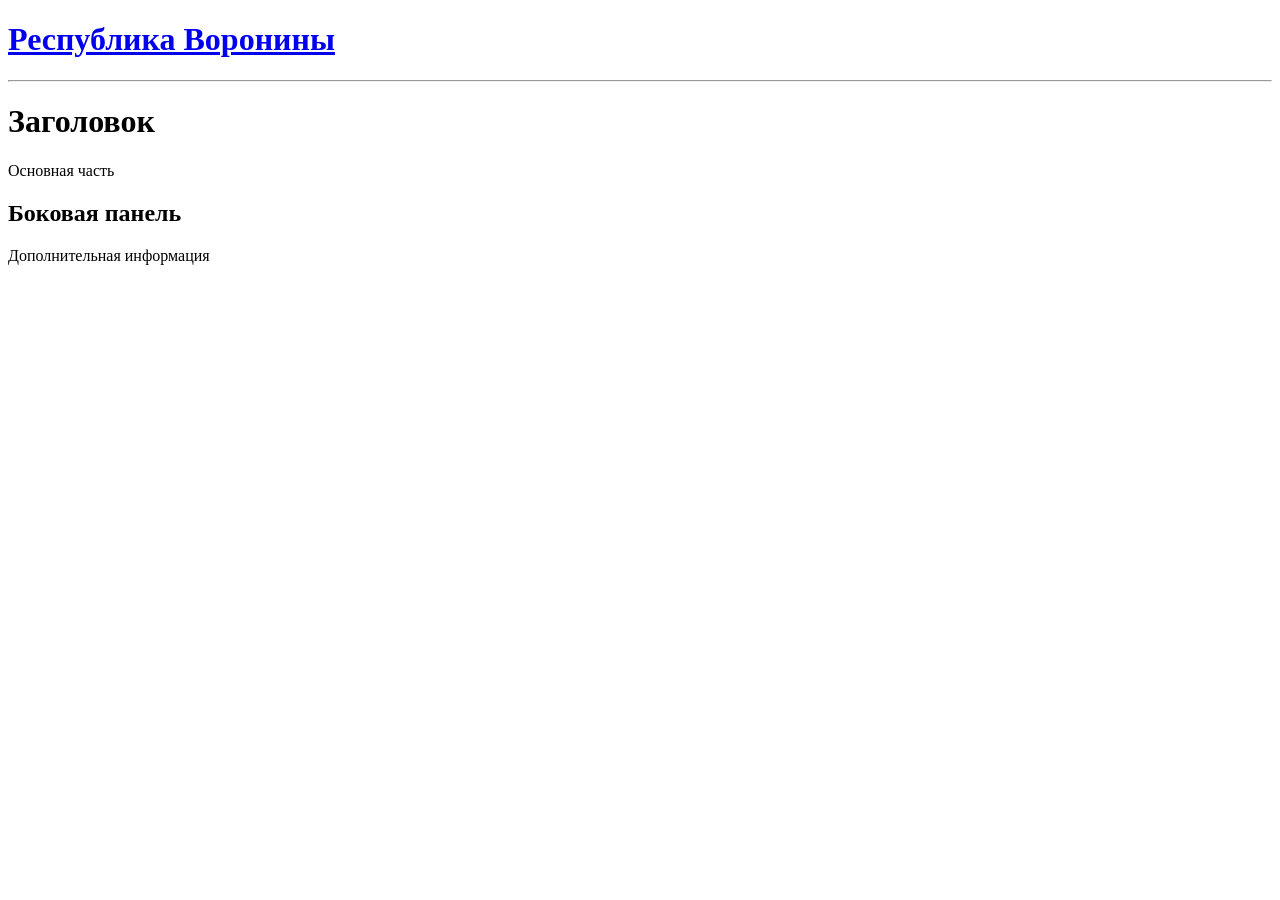
==== index.html @ d44da366 "Add files via upload" ====
<!doctype html>
<html lang="ru">
<head>
  <meta charset="utf-8" />
  <title>Главная страница</title>
  <link rel="stylesheet" href="css/main.css"/>
  <link rel="javascript" href="main.js"/>
</head>
<body>

<header>
  <h1 id = "TitleH"><a href="index.html">Республика Воронины</a></h1>
</header>
<hr>
<main>
  <h1 id="TitleM">Заголовок</h1>
  <p>Основная часть</p> 
</main>
<aside>
  <h2>Боковая панель</h2>
  <p>Дополнительная информация</p>
</aside>
</body>
</html>
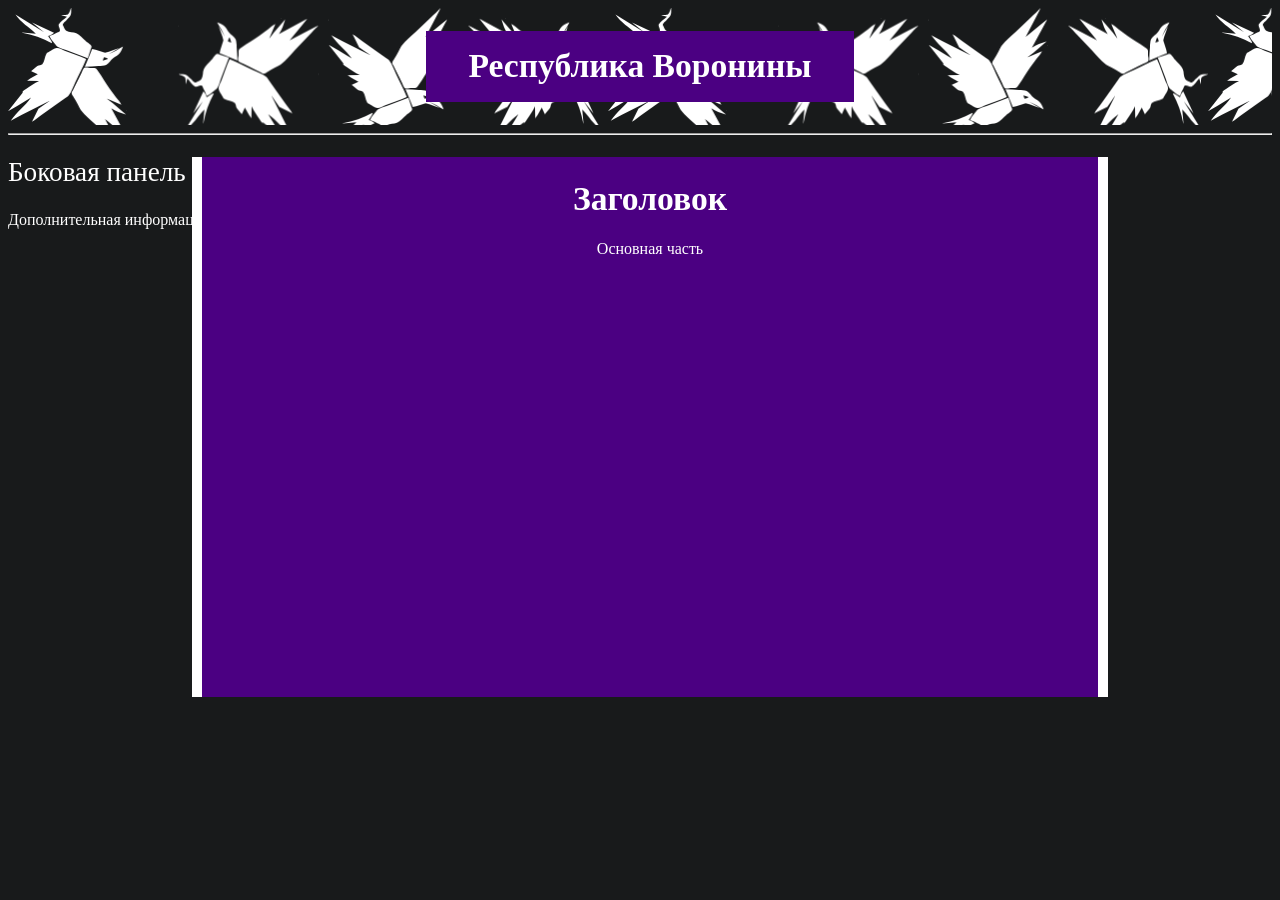
==== commit f3e278f8: "Update index.html" ====
--- a/index.html
+++ b/index.html
@@ -1,10 +1,12 @@
 <!doctype html>
 <html lang="ru">
 <head>
+  <meta name="robots" content="index">
+  <meta name="description" content="Централизованный портал цифровых активностей Республики Воронины">
+  <meta name="viewport" content="width=device-width, initial-scale=1.0">
   <meta charset="utf-8" />
   <title>Главная страница</title>
   <link rel="stylesheet" href="css/main.css"/>
-  <link rel="javascript" href="main.js"/>
 </head>
 <body>
 
@@ -12,13 +14,16 @@
   <h1 id = "TitleH"><a href="index.html">Республика Воронины</a></h1>
 </header>
 <hr>
-<main>
-  <h1 id="TitleM">Заголовок</h1>
-  <p>Основная часть</p> 
-</main>
-<aside>
-  <h2>Боковая панель</h2>
-  <p>Дополнительная информация</p>
-</aside>
+<div class="layout">
+  <main>
+    <h1 id="TitleM">Заголовок</h1>
+    <p>Основная часть</p> 
+  </main>
+  <aside>
+    <h2>Боковая панель</h2>
+    <nav>Дополнительная информация</nav>
+  </aside>
+    <script src="main.js"></script>
+</div>
 </body>
 </html>
--- a/css/main.css
+++ b/css/main.css
@@ -0,0 +1,54 @@
+/*-------classes------s*/
+@import url('https://fonts.googleapis.com/css2?family=Oswald:wght@200..700&family=Roboto:ital,wght@0,100..900;1,100..900&display=swap');
+a, a:visited {
+	  text-decoration: none;
+	  color: inherit;
+}
+header {
+  text-align: center;
+  font-family: 'Oswald', cursive;
+  width: 100%;
+  height: 20%;
+  background-image: url(Header.svg);
+}
+main {
+  text-align: center;
+  width: 70%;
+  height: 60%;
+  background-color: #4b0082;
+  border-left: solid 10px white;
+  border-right: solid 10px white;
+  position: absolute;
+  left: 15%;
+}
+#TitleH {
+  display: inline-block;
+  padding: 0.5em 1.25em;
+  background-color: #4b0082;
+  user-select: none;
+}
+#TitleH:hover {
+  cursor: pointer;
+  border-radius: 10px;
+  background-color: white;
+  color: black;
+}
+/*--------tags---------*/
+body {background-color: #181a1b; color: #fff; font-family: 'Roboto';}
+h1{
+	font-size: 210%;
+	font-weight: bold;
+}
+h2{font-weight: normal;
+	font-size: 170%;}
+h3{font-weight: bold;
+	font-size: 150%;}
+h4{font-weight: bold;
+	font-size: 140%;}
+h5 {font-weight: bold;
+	font-size: 120%;}
+h6 {font-weight: bold;
+	font-size: 110%;}
+img{border-width: 0px;}
+table {border: 1px solid grey;}
+
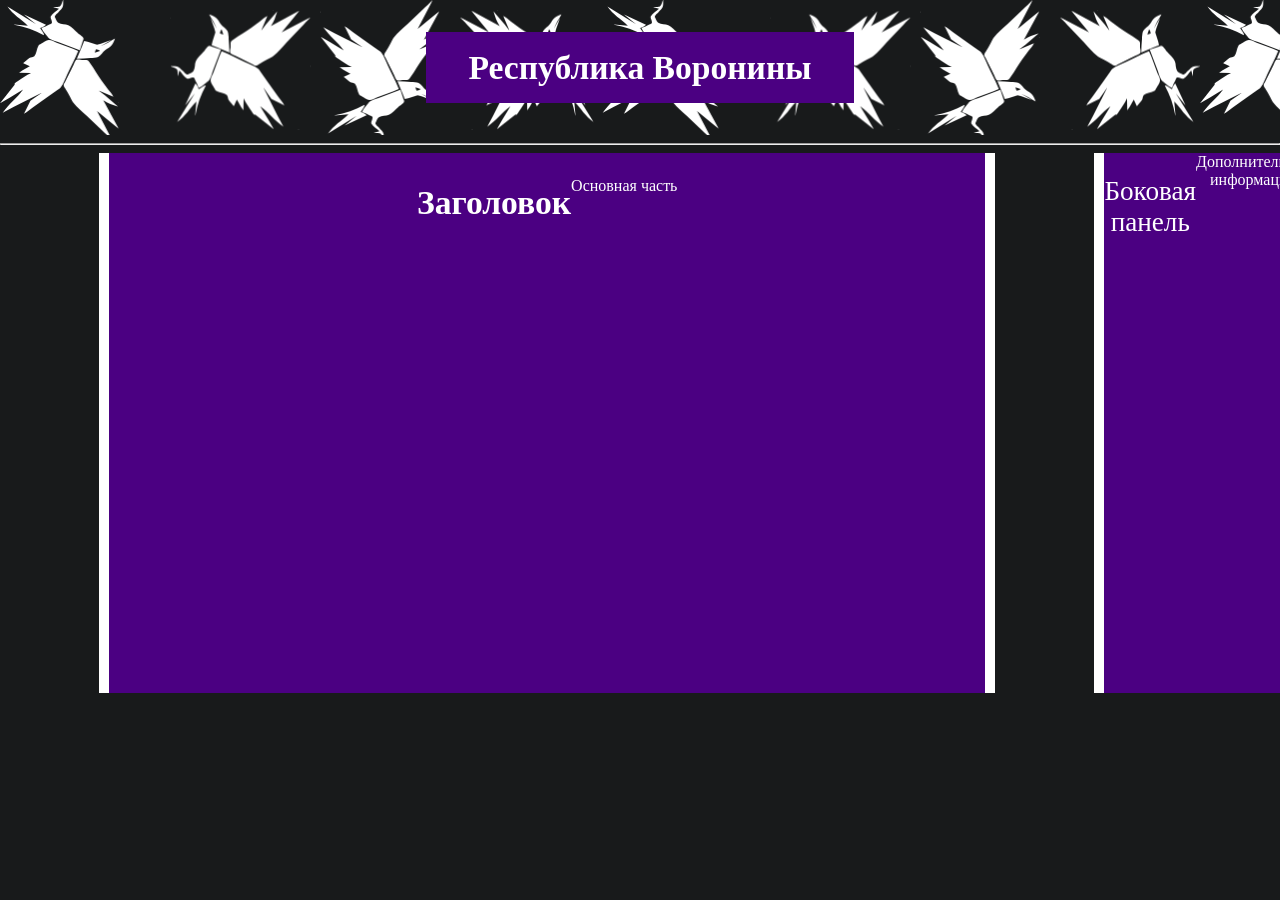
==== commit bd91b67a: "Update meta tags and title in index.html" ====
--- a/index.html
+++ b/index.html
@@ -1,11 +1,11 @@
 <!doctype html>
 <html lang="ru">
 <head>
-  <meta name="robots" content="index">
+  <meta name="robots" content="index, follow">
   <meta name="description" content="Централизованный портал цифровых активностей Республики Воронины">
   <meta name="viewport" content="width=device-width, initial-scale=1.0">
   <meta charset="utf-8" />
-  <title>Главная страница</title>
+  <title>Портал ЦАРВ</title>
   <link rel="stylesheet" href="css/main.css"/>
 </head>
 <body>
--- a/css/main.css
+++ b/css/main.css
@@ -1,28 +1,47 @@
+
+@import url('https://fonts.googleapis.com/css2?family=Oswald:wght@200..700&family=Roboto:ital,wght@0,100..900;1,100..900&display=swap');
+* {
+  box-sizing: border-box;
+}
 /*-------classes------s*/
-@import url('https://fonts.googleapis.com/css2?family=Oswald:wght@200..700&family=Roboto:ital,wght@0,100..900;1,100..900&display=swap');
-a, a:visited {
-	  text-decoration: none;
-	  color: inherit;
-}
 header {
+  display: flex;
+  align-items: center;
+  justify-content: center;
   text-align: center;
   font-family: 'Oswald', cursive;
   width: 100%;
-  height: 20%;
+  min-height: 15vh;
   background-image: url(Header.svg);
 }
 main {
+  display: inline-flex;
   text-align: center;
+  justify-content: center;
   width: 70%;
-  height: 60%;
+  min-height: 60vh;
   background-color: #4b0082;
   border-left: solid 10px white;
   border-right: solid 10px white;
-  position: absolute;
-  left: 15%;
+  margin: 0 auto;
+  padding: 0.5em 0;
+}
+aside {
+  display: inline-flex;
+  text-align: center;
+  justify-content: left;
+  width: 14.5%;
+  min-height: 60vh;
+  background-color: #4b0082;
+  border-left: solid 10px white;
+}
+.layout {
+  display: flex;
+  flex-direction: row;
+  justify-content: space-between;
 }
 #TitleH {
-  display: inline-block;
+  display: inline-flex;
   padding: 0.5em 1.25em;
   background-color: #4b0082;
   user-select: none;
@@ -34,7 +53,10 @@
   color: black;
 }
 /*--------tags---------*/
-body {background-color: #181a1b; color: #fff; font-family: 'Roboto';}
+body {
+  margin: 0px; padding: 0px;
+  background-color: #181a1b; color: #fff; font-family: 'Roboto';
+}
 h1{
 	font-size: 210%;
 	font-weight: bold;
@@ -51,4 +73,16 @@
 	font-size: 110%;}
 img{border-width: 0px;}
 table {border: 1px solid grey;}
+a, a:visited {
+	text-decoration: none;
+  color: inherit;
+}
 
+@media (max-width: 768px) {
+  aside, main {
+    float: none;
+    width: 100%;
+    min-height: auto;
+    margin-bottom: 10px;
+  }
+}
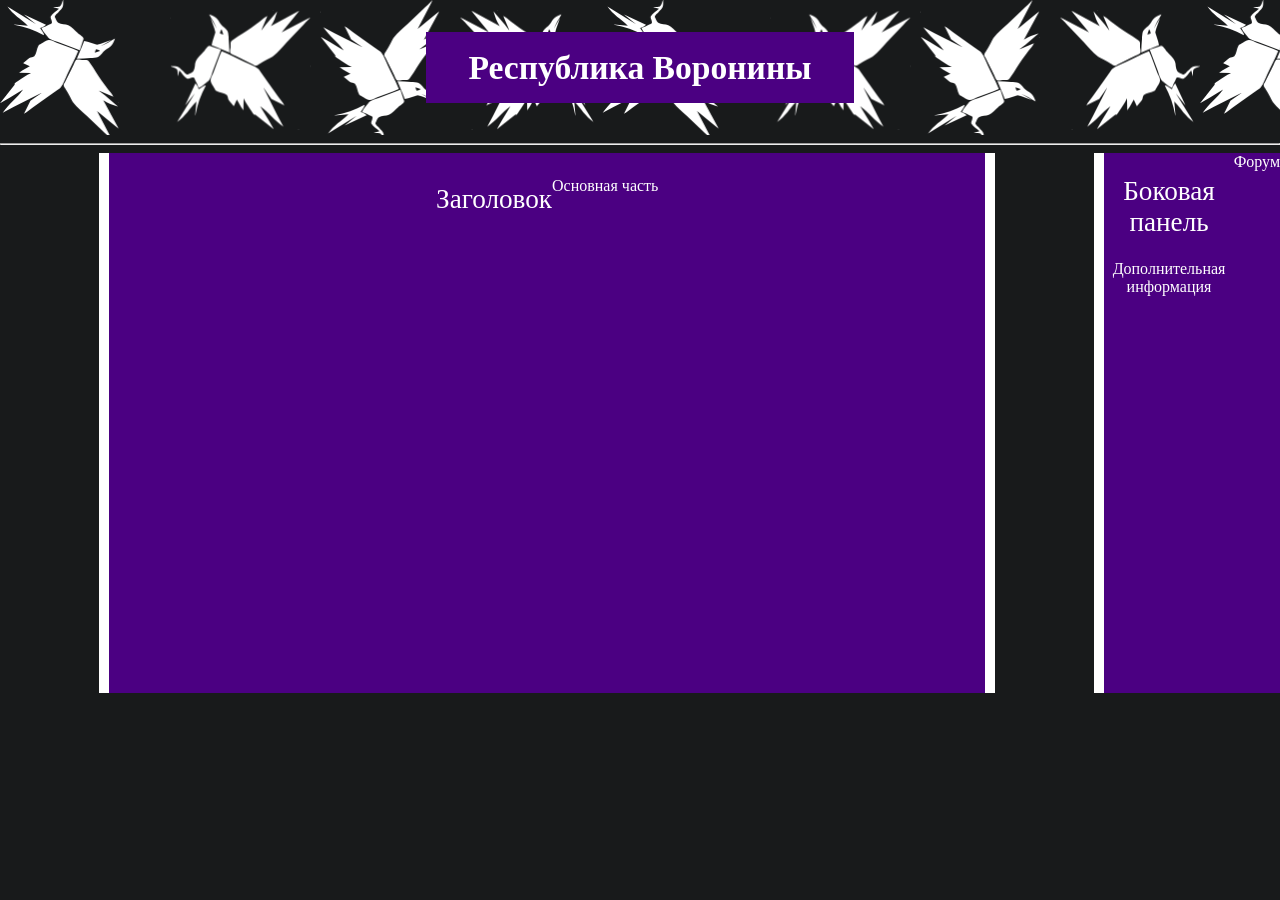
==== commit 64c1ee78: "Update index.html" ====
--- a/index.html
+++ b/index.html
@@ -5,24 +5,32 @@
   <meta name="description" content="Централизованный портал цифровых активностей Республики Воронины">
   <meta name="viewport" content="width=device-width, initial-scale=1.0">
   <meta charset="utf-8" />
-  <title>Портал ЦАРВ</title>
+  <title>Главная страница</title>
   <link rel="stylesheet" href="css/main.css"/>
 </head>
 <body>
 
 <header>
-  <h1 id = "TitleH"><a href="index.html">Республика Воронины</a></h1>
+  <div>
+    <h1 id = "TitleH"><a href="index.html">Республика Воронины</a></h1>
+  </div>
 </header>
 <hr>
 <div class="layout">
+  
   <main>
-    <h1 id="TitleM">Заголовок</h1>
+    <h2 id="TitleM">Заголовок</h2>
     <p>Основная часть</p> 
   </main>
   <aside>
-    <h2>Боковая панель</h2>
-    <nav>Дополнительная информация</nav>
-  </aside>
+      <div class="sidebar">
+        <h2>Боковая панель</h2>
+        <nav class="button">Дополнительная информация</nav>
+      </div>
+      <div class="sidebar">
+        <nav class="button">Форум</nav>
+      </div>
+    </aside>
     <script src="main.js"></script>
 </div>
 </body>
--- a/css/main.css
+++ b/css/main.css
@@ -77,12 +77,3 @@
 	text-decoration: none;
   color: inherit;
 }
-
-@media (max-width: 768px) {
-  aside, main {
-    float: none;
-    width: 100%;
-    min-height: auto;
-    margin-bottom: 10px;
-  }
-}
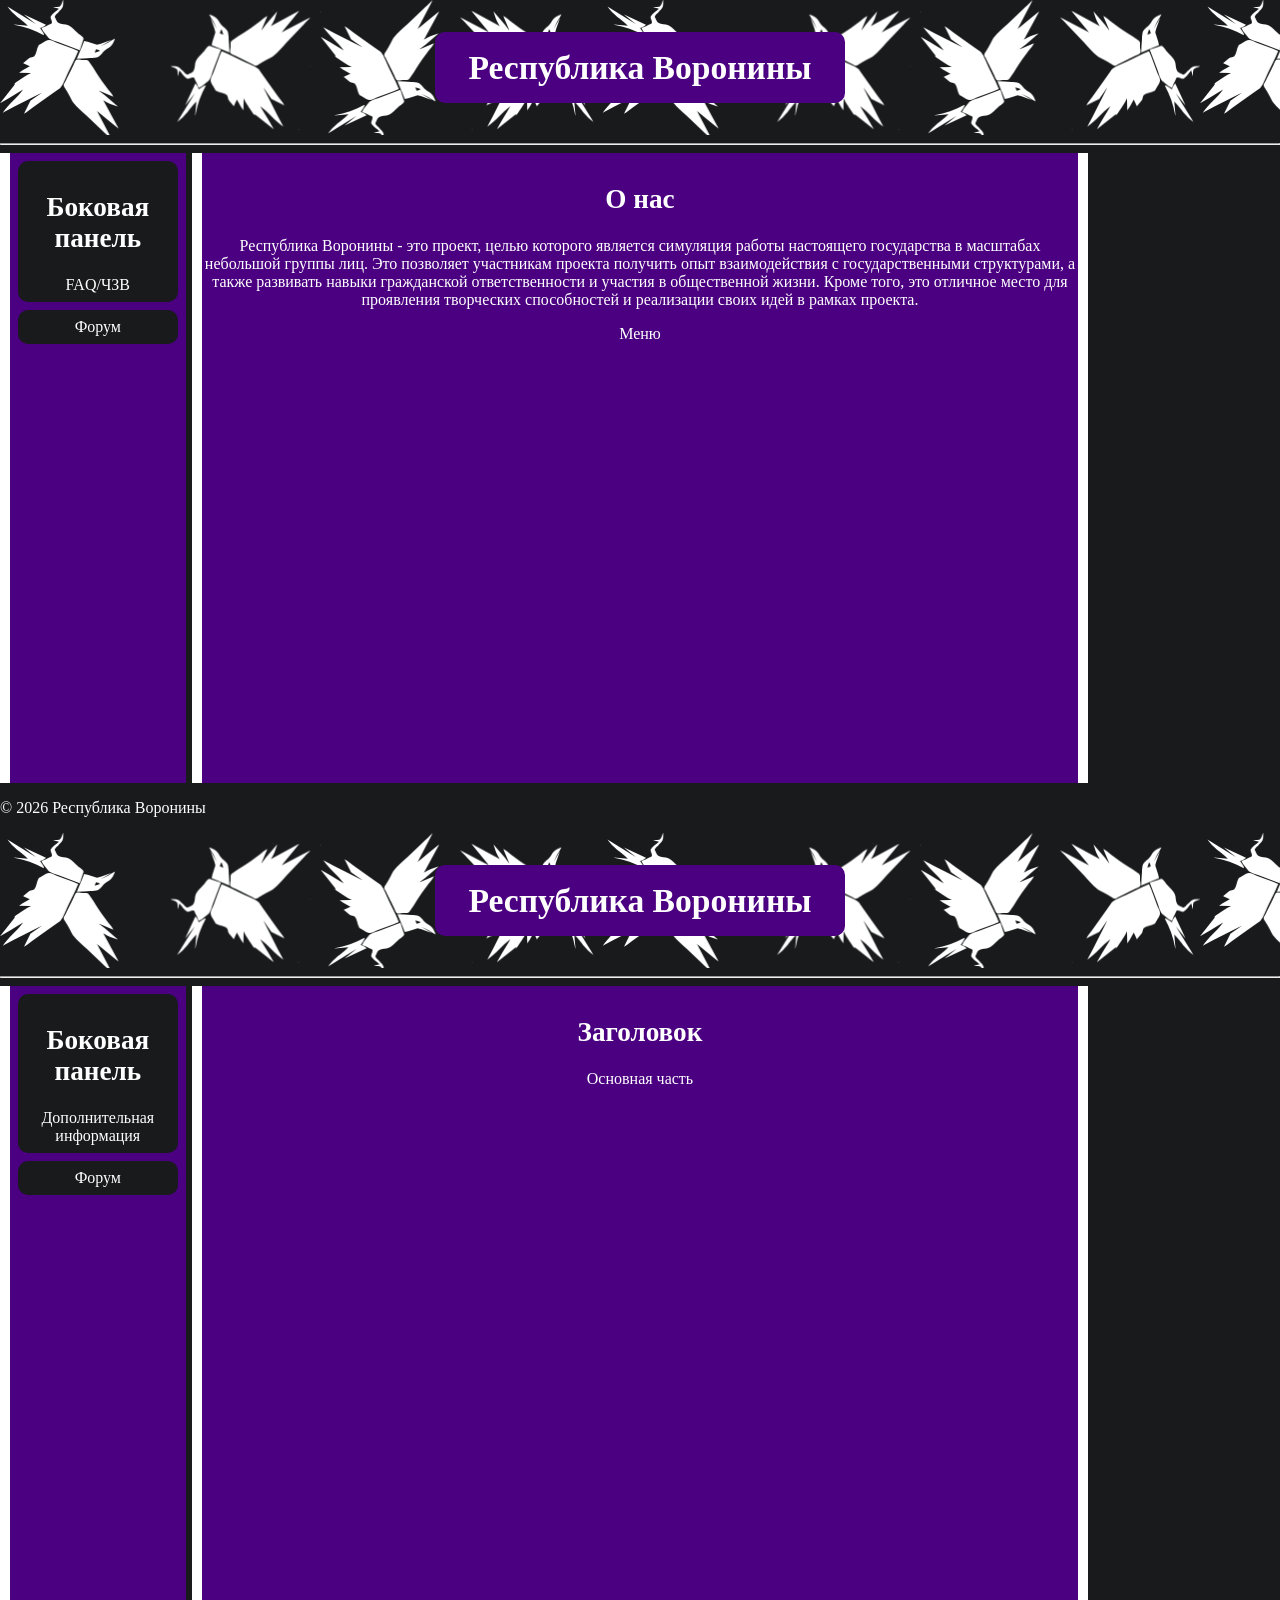
==== commit 4845984e: "Update index.html" ====
--- a/index.html
+++ b/index.html
@@ -1,4 +1,61 @@
 <!doctype html>
+<html lang="ru">
+<head>
+  <meta name="robots" content="index, follow">
+  <meta name="description" content="Централизованный портал цифровых активностей Республики Воронины">
+  <meta name="viewport" content="width=device-width, initial-scale=1.0">
+  <meta charset="utf-8" />
+  <title>Главная страница</title>
+  <link rel="stylesheet" href="css/main.css"/>
+</head>
+<body>
+
+<header>
+  <div>
+    <h1 id = "TitleH" type="button"><a href="index.html">Республика Воронины</a></h1>
+  </div>
+</header>
+<hr>
+<div class="layout">
+  <main>
+    <div id="aboutUs">
+      <div id="aboutUs_Info">
+      <h2 id="TitleM">О нас</h2>
+      <p>Республика Воронины - это проект, целью которого
+        является симуляция работы настоящего государства в масштабах
+        небольшой группы лиц. Это позволяет участникам проекта получить опыт взаимодействия
+        с государственными структурами, а также развивать навыки гражданской ответственности
+        и участия в общественной жизни. Кроме того, это отличное место для проявления
+        творческих способностей и реализации своих идей в рамках проекта.
+      </p>
+      </div>
+      <div id="aboutUs_Functional">
+        <span id="menuAside" type="button">Меню</span>
+      </div>
+    </div>
+    <div id="last_events">
+    </div>
+  </main>
+
+  <aside>
+      <div class="sidebar">
+        <h2 class="sidebar-t">Боковая панель</h2>
+        <nav><a href="FAQ.html" class="sidebar-t" type="button">FAQ/ЧЗВ</a></nav>
+      </div>
+      <div class="sidebar">
+        <nav><a class="sidebar-t" type="button" href="forum/forum.html">
+          Форум</a></nav>
+      </div>
+    </aside>
+</div>
+
+<footer>
+  <p>© 2026 Республика Воронины</p>
+</footer>
+
+<script src="main.js"></script>
+</body>
+</html><!doctype html>
 <html lang="ru">
 <head>
   <meta name="robots" content="index, follow">
--- a/css/main.css
+++ b/css/main.css
@@ -14,43 +14,56 @@
   min-height: 15vh;
   background-image: url(Header.svg);
 }
+.layout {
+  display: flex;
+  flex-direction: row;
+  align-items: center;
+}
+aside {
+  text-align: center;
+  width: 14.5%;
+  min-height: 70vh;
+  background-color: #4b0082;
+  border-left: solid 10px white;
+  flex-direction: column;
+  order: -1;
+}
+.sidebar {
+  user-select: none;
+  display: block;
+  border-radius: 10px;
+  padding: 0.5em;
+  margin: 0.5em;
+  background-color: #181a1b;
+}
 main {
-  display: inline-flex;
   text-align: center;
-  justify-content: center;
   width: 70%;
-  min-height: 60vh;
+  min-height: 70vh;
   background-color: #4b0082;
   border-left: solid 10px white;
   border-right: solid 10px white;
-  margin: 0 auto;
+  margin: 0 0.5%;
   padding: 0.5em 0;
 }
-aside {
-  display: inline-flex;
-  text-align: center;
-  justify-content: left;
-  width: 14.5%;
-  min-height: 60vh;
-  background-color: #4b0082;
-  border-left: solid 10px white;
-}
-.layout {
+#TitleH {
   display: flex;
-  flex-direction: row;
-  justify-content: space-between;
-}
-#TitleH {
-  display: inline-flex;
-  padding: 0.5em 1.25em;
+  margin: 0 auto;
+  padding: 0.5em 1em;
+  border-radius: 10px;
   background-color: #4b0082;
   user-select: none;
+  flex: 0 0 auto;
 }
-#TitleH:hover {
+.button:hover, #TitleH:hover {
   cursor: pointer;
+  padding: 0.5em;
   border-radius: 10px;
   background-color: white;
   color: black;
+}
+#TitleH:hover {
+  padding: 0.5em 1em;
 }
 /*--------tags---------*/
 body {
@@ -61,7 +74,7 @@
 	font-size: 210%;
 	font-weight: bold;
 }
-h2{font-weight: normal;
+h2{font-weight: bold;
 	font-size: 170%;}
 h3{font-weight: bold;
 	font-size: 150%;}
--- a/css/main.css
+++ b/css/main.css
@@ -14,43 +14,56 @@
   min-height: 15vh;
   background-image: url(Header.svg);
 }
+.layout {
+  display: flex;
+  flex-direction: row;
+  align-items: center;
+}
+aside {
+  text-align: center;
+  width: 14.5%;
+  min-height: 70vh;
+  background-color: #4b0082;
+  border-left: solid 10px white;
+  flex-direction: column;
+  order: -1;
+}
+.sidebar {
+  user-select: none;
+  display: block;
+  border-radius: 10px;
+  padding: 0.5em;
+  margin: 0.5em;
+  background-color: #181a1b;
+}
 main {
-  display: inline-flex;
   text-align: center;
-  justify-content: center;
   width: 70%;
-  min-height: 60vh;
+  min-height: 70vh;
   background-color: #4b0082;
   border-left: solid 10px white;
   border-right: solid 10px white;
-  margin: 0 auto;
+  margin: 0 0.5%;
   padding: 0.5em 0;
 }
-aside {
-  display: inline-flex;
-  text-align: center;
-  justify-content: left;
-  width: 14.5%;
-  min-height: 60vh;
-  background-color: #4b0082;
-  border-left: solid 10px white;
-}
-.layout {
+#TitleH {
   display: flex;
-  flex-direction: row;
-  justify-content: space-between;
-}
-#TitleH {
-  display: inline-flex;
-  padding: 0.5em 1.25em;
+  margin: 0 auto;
+  padding: 0.5em 1em;
+  border-radius: 10px;
   background-color: #4b0082;
   user-select: none;
+  flex: 0 0 auto;
 }
-#TitleH:hover {
+.button:hover, #TitleH:hover {
   cursor: pointer;
+  padding: 0.5em;
   border-radius: 10px;
   background-color: white;
   color: black;
+}
+#TitleH:hover {
+  padding: 0.5em 1em;
 }
 /*--------tags---------*/
 body {
@@ -61,7 +74,7 @@
 	font-size: 210%;
 	font-weight: bold;
 }
-h2{font-weight: normal;
+h2{font-weight: bold;
 	font-size: 170%;}
 h3{font-weight: bold;
 	font-size: 150%;}
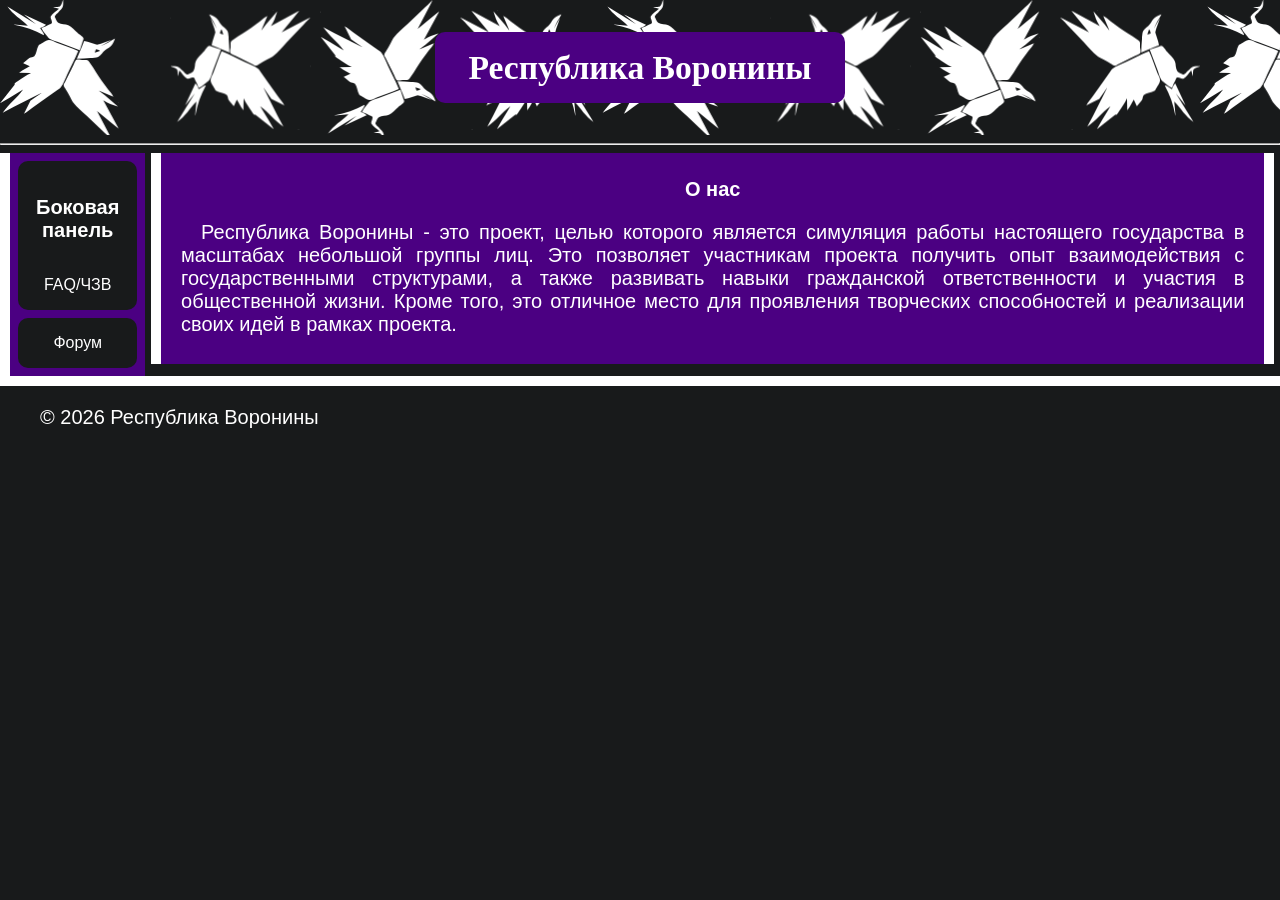
==== commit 239292be: "Update index.html" ====
--- a/index.html
+++ b/index.html
@@ -55,40 +55,4 @@
 
 <script src="main.js"></script>
 </body>
-</html><!doctype html>
-<html lang="ru">
-<head>
-  <meta name="robots" content="index, follow">
-  <meta name="description" content="Централизованный портал цифровых активностей Республики Воронины">
-  <meta name="viewport" content="width=device-width, initial-scale=1.0">
-  <meta charset="utf-8" />
-  <title>Главная страница</title>
-  <link rel="stylesheet" href="css/main.css"/>
-</head>
-<body>
-
-<header>
-  <div>
-    <h1 id = "TitleH"><a href="index.html">Республика Воронины</a></h1>
-  </div>
-</header>
-<hr>
-<div class="layout">
-  
-  <main>
-    <h2 id="TitleM">Заголовок</h2>
-    <p>Основная часть</p> 
-  </main>
-  <aside>
-      <div class="sidebar">
-        <h2>Боковая панель</h2>
-        <nav class="button">Дополнительная информация</nav>
-      </div>
-      <div class="sidebar">
-        <nav class="button">Форум</nav>
-      </div>
-    </aside>
-    <script src="main.js"></script>
-</div>
-</body>
 </html>
--- a/css/main.css
+++ b/css/main.css
@@ -2,8 +2,57 @@
 @import url('https://fonts.googleapis.com/css2?family=Oswald:wght@200..700&family=Roboto:ital,wght@0,100..900;1,100..900&display=swap');
 * {
   box-sizing: border-box;
-}
-/*-------classes------s*/
+  -webkit-user-drag: none;
+}
+/*--------reset--------*/
+html {height: 100%; scroll-behavior: smooth;}
+body {
+  min-height: 100%;
+   margin: 0; padding: 0;
+    font-family: 'Roboto', sans-serif;
+     background-color: var(--main-color);
+     color: white;
+     not h1,h2,h3,h4,h5,h6{font-size: 125%;}
+    }
+/*--------var----------*/
+/*colors*/
+:root {
+  --main-color: #181a1b;
+  --secondary-color: indigo;
+}
+/*--------types---------*/
+[type="button"] {
+  transition: all ease-out 150ms;
+}
+[type="button"]:hover {
+  cursor: pointer;
+  border-radius: 10px;
+  background-color: var(--secondary-color);
+  color: white;
+  padding: 0.5em 0.5em;
+}
+[type="button"]:active {
+  background-color: #310055; /* Делаем цвет чуть темнее основного */
+  transform: scale(0.96); /* Слегка уменьшаем элемент, имитируя физическое нажатие */
+}
+/*--------ids-----------*/
+#TitleH {
+  display: flex;
+  margin: 0 0.5em;
+  padding: 0.5em 1em;
+  border-radius: 10px;
+  background-color: var(--secondary-color);
+  user-select: none;
+  flex: 0 0 auto;
+}
+#TitleH:hover {
+  cursor: pointer;
+  border-radius: 10px;
+  background-color: white;
+  color: black;
+  padding: 0.5em 1em;
+}
+/*-------classes-------*/
 header {
   display: flex;
   align-items: center;
@@ -17,13 +66,13 @@
 .layout {
   display: flex;
   flex-direction: row;
-  align-items: center;
+  align-items: flex-start;
 }
 aside {
   text-align: center;
   width: 14.5%;
-  min-height: 70vh;
-  background-color: #4b0082;
+  min-height: auto;
+  background-color: var(--secondary-color);
   border-left: solid 10px white;
   flex-direction: column;
   order: -1;
@@ -34,41 +83,46 @@
   border-radius: 10px;
   padding: 0.5em;
   margin: 0.5em;
-  background-color: #181a1b;
-}
-main {
-  text-align: center;
-  width: 70%;
-  min-height: 70vh;
-  background-color: #4b0082;
+  background-color: var(--main-color);
+}
+.sidebar-t {
+  display: block;
+  overflow-wrap: break-word;
+  padding: 0.5em;
+}
+#menuAside {
+  display: none;
+}
+#aboutUs {
+  position: relative;
+  display: flex;
+  flex-direction: column;
+  text-align: center;
+  width: auto;
+  min-height: auto;
+  background-color: var(--secondary-color);
   border-left: solid 10px white;
   border-right: solid 10px white;
   margin: 0 0.5%;
   padding: 0.5em 0;
-}
-#TitleH {
-  display: flex;
-  margin: 0 auto;
-  padding: 0.5em 1em;
-  border-radius: 10px;
-  background-color: #4b0082;
-  user-select: none;
-  flex: 0 0 auto;
-}
-.button:hover, #TitleH:hover {
-  cursor: pointer;
-  padding: 0.5em;
-  border-radius: 10px;
-  background-color: white;
-  color: black;
-}
-#TitleH:hover {
-  padding: 0.5em 1em;
+  margin-top: 0;
+}
+footer {
+  text-align: center;
+  width: 100%;
+  min-height: auto;
+  background-color: var(--main-color);
+  border-top: solid 10px white;
+  bottom: 0;
+  z-index: 3;
+  user-select: none;
 }
 /*--------tags---------*/
-body {
-  margin: 0px; padding: 0px;
-  background-color: #181a1b; color: #fff; font-family: 'Roboto';
+p{
+  font-size: 125%;
+  text-align: justify;
+  text-indent: 1em;
+  margin: 1em;
 }
 h1{
 	font-size: 210%;
@@ -90,3 +144,68 @@
 	text-decoration: none;
   color: inherit;
 }
+@view-transition {
+  navigation: auto;
+}
+@media (max-width: 768px) {
+  #HeaderH {
+    margin: 1em 1em;
+  }
+  h1{
+	font-size: 190%;
+	font-weight: bold;
+}
+  h2{font-weight: bold;
+	  font-size: 150%;}
+ .layout {
+    display: flex;
+    flex-direction: column;
+    position: relative;
+    overflow-x: hidden;
+  }
+
+  aside {
+    position: absolute;
+    top: 0;
+    left: 0;
+    width: 65vw;
+    height: 100%;
+    min-height: auto;
+    border-left: none;
+    border-right: solid 10px white;
+    transform: translateX(-100%);
+    opacity: 0;
+    visibility: hidden;
+    transition: transform 0.3s ease, opacity 0.3s ease, visibility 0.3s ease;
+    z-index: 10;
+  }
+
+  aside.active {
+    transform: translateX(0);
+    opacity: 1;
+    visibility: visible;
+  }
+  #menuAside {
+  display: block;
+  font-size: 125%;
+  background-color: var(--main-color);
+  user-select: none;
+  padding: 0.5em 0.5em;
+  width: 63vw;
+  border-radius: 0 10px 10px 0;
+  }
+
+  #aboutUs_Functional {
+  margin-top: auto;
+  background-color: var(--secondary-color);
+  display: block;
+  width: 100%;
+  }
+  
+  #aboutUs {
+    width: auto;
+    min-height: auto;
+    border-left: none;
+    border-right: none;
+  }
+}
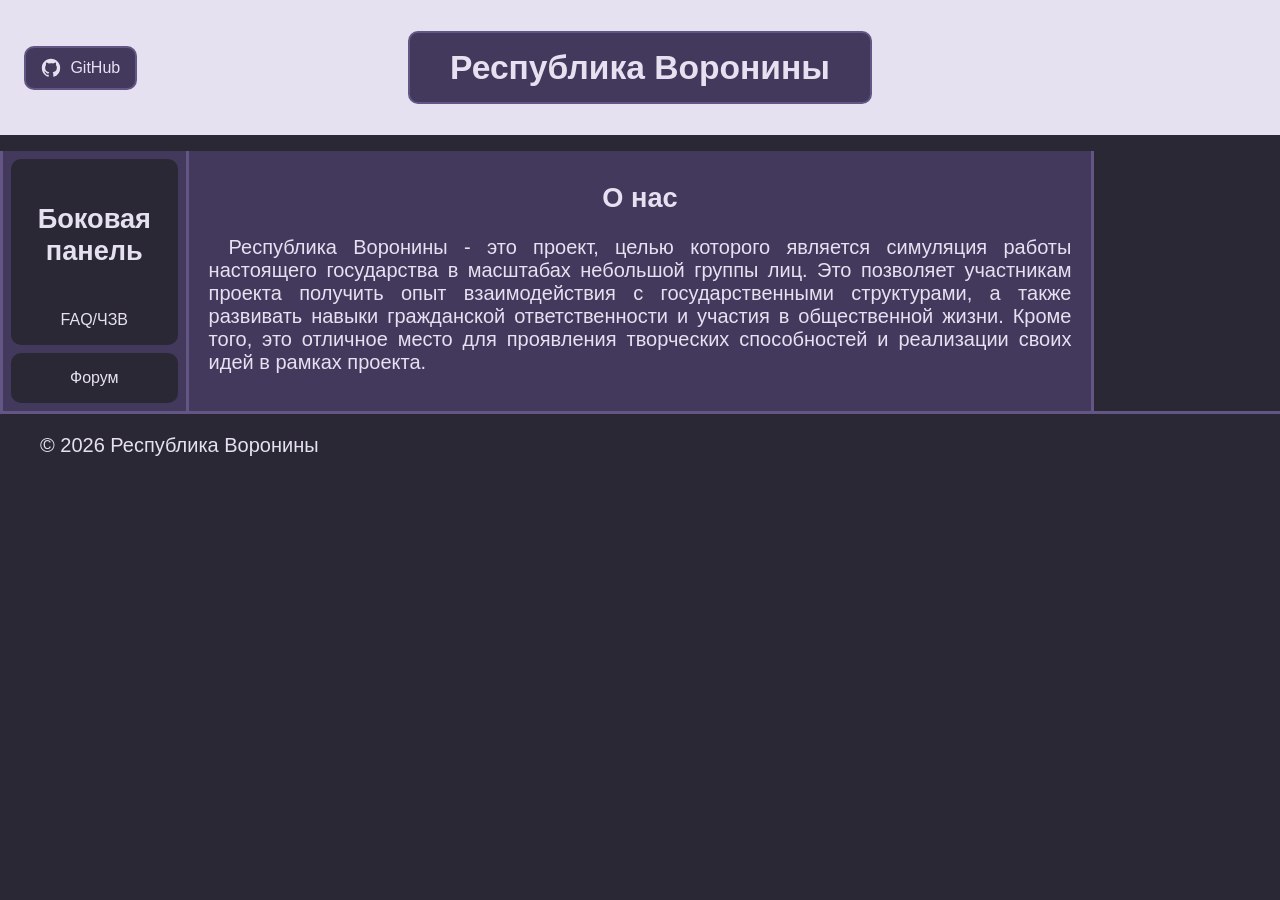
==== commit 14cbe449: "Update and rename pages/index.html to index.html" ====
--- a/index.html
+++ b/index.html
@@ -11,12 +11,41 @@
 <body>
 
 <header>
-  <div>
-    <h1 id = "TitleH" type="button"><a href="index.html">Республика Воронины</a></h1>
-  </div>
+ <!-- Github -->
+  <a href="https://github.com/QUERTER228/QUERTER228.github.io" 
+     class="header-btn header-left" 
+     target="_blank" 
+     title="Исходный код на GitHub" 
+     aria-label="GitHub">
+    <svg viewBox="0 0 24 24" fill="currentColor" aria-hidden="true">
+      <path d="M12 2C6.477 2 2 6.484 2 12.017c0 4.425 2.865 8.18 6.839 9.504.5.092.682-.217.682-.483 0-.237-.008-.868-.013-1.703-2.782.605-3.369-1.343-3.369-1.343-.454-1.158-1.11-1.466-1.11-1.466-.908-.62.069-.608.069-.608 1.003.07 1.53 1.032 1.53 1.032.892 1.53 2.341 1.088 2.91.832.092-.647.35-1.088.636-1.338-2.22-.253-4.555-1.113-4.555-4.951 0-1.093.39-1.988 1.029-2.688-.103-.253-.446-1.272.098-2.65 0 0 .84-.27 2.75 1.026A9.564 9.564 0 0112 6.844c.85.004 1.705.115 2.504.337 1.909-1.296 2.747-1.027 2.747-1.027.546 1.379.202 2.398.1 2.651.64.7 1.028 1.595 1.028 2.688 0 3.848-2.339 4.695-4.566 4.943.359.309.678.92.678 1.855 0 1.338-.012 2.419-.012 2.747 0 .268.18.58.688.482A10.019 10.019 0 0022 12.017C22 6.484 17.522 2 12 2z"/>
+    </svg>
+    <span class="btn-label">GitHub</span>
+  </a>
+
+  <!-- Заголовок -->
+  <h1 class="header-title">
+    <button type="button" class="header-btn" id="TitleH" title="Нажми, чтобы сменить тему">
+      <span class="title-default">Республика Воронины</span>
+      <span class="title-hover">Поменять тему</span>
+    </button>
+  </h1>
+
+  <!-- Меню -->
+  <button type="button" id="menuAside" class="header-btn header-right" aria-label="Открыть меню">
+    <svg viewBox="0 0 24 24" fill="none" stroke="currentColor" stroke-width="2.5" stroke-linecap="round" aria-hidden="true">
+      <line x1="4" y1="6" x2="20" y2="6"/>
+      <line x1="4" y1="12" x2="20" y2="12"/>
+      <line x1="4" y1="18" x2="20" y2="18"/>
+    </svg>
+    <span class="btn-label">Меню</span>
+  </button>
 </header>
+
 <hr>
+
 <div class="layout">
+
   <main>
     <div id="aboutUs">
       <div id="aboutUs_Info">
@@ -30,7 +59,7 @@
       </p>
       </div>
       <div id="aboutUs_Functional">
-        <span id="menuAside" type="button">Меню</span>
+
       </div>
     </div>
     <div id="last_events">
@@ -40,11 +69,13 @@
   <aside>
       <div class="sidebar">
         <h2 class="sidebar-t">Боковая панель</h2>
-        <nav><a href="FAQ.html" class="sidebar-t" type="button">FAQ/ЧЗВ</a></nav>
+        <nav><a href="FAQ.html" title="Часто задаваемые вопросы" class="sidebar-t" type="button">FAQ/ЧЗВ</a></nav>
       </div>
       <div class="sidebar">
-        <nav><a class="sidebar-t" type="button" href="forum/forum.html">
-          Форум</a></nav>
+        <nav>
+          <a class="sidebar-t" type="button" href="forum/forum.html" title="Творческая часть центра">
+          Форум</a>
+        </nav>
       </div>
     </aside>
 </div>
@@ -53,6 +84,6 @@
   <p>© 2026 Республика Воронины</p>
 </footer>
 
-<script src="main.js"></script>
+<script src="js/main.js"></script>
 </body>
 </html>
--- a/css/main.css
+++ b/css/main.css
@@ -1,82 +1,150 @@
-
 @import url('https://fonts.googleapis.com/css2?family=Oswald:wght@200..700&family=Roboto:ital,wght@0,100..900;1,100..900&display=swap');
+
 * {
   box-sizing: border-box;
   -webkit-user-drag: none;
 }
+
 /*--------reset--------*/
-html {height: 100%; scroll-behavior: smooth;}
+html {
+  height: 100%;
+  scroll-behavior: smooth;
+}
+
 body {
   min-height: 100%;
-   margin: 0; padding: 0;
-    font-family: 'Roboto', sans-serif;
-     background-color: var(--main-color);
-     color: white;
-     not h1,h2,h3,h4,h5,h6{font-size: 125%;}
-    }
+  margin: 0;
+  padding: 0;
+  font-family: 'Roboto', sans-serif;
+  background-color: var(--main-color);
+  color: var(--text-color);
+}
+
 /*--------var----------*/
-/*colors*/
 :root {
-  --main-color: #181a1b;
-  --secondary-color: indigo;
-}
+  --text-color: #e6e1f0;
+  --main-color: #2b2836;
+  --secondary-color: #43395d;
+  --border-color: #635685;
+  --accent-color: #7c68ad;
+}
+
 /*--------types---------*/
 [type="button"] {
   transition: all ease-out 150ms;
-}
+  border-radius: 10px;
+}
+
 [type="button"]:hover {
   cursor: pointer;
-  border-radius: 10px;
-  background-color: var(--secondary-color);
-  color: white;
-  padding: 0.5em 0.5em;
-}
+  background-color: var(--accent-color);
+  color: var(--text-color);
+}
+
 [type="button"]:active {
-  background-color: #310055; /* Делаем цвет чуть темнее основного */
-  transform: scale(0.96); /* Слегка уменьшаем элемент, имитируя физическое нажатие */
-}
-/*--------ids-----------*/
-#TitleH {
-  display: flex;
-  margin: 0 0.5em;
-  padding: 0.5em 1em;
-  border-radius: 10px;
-  background-color: var(--secondary-color);
-  user-select: none;
-  flex: 0 0 auto;
-}
-#TitleH:hover {
-  cursor: pointer;
-  border-radius: 10px;
-  background-color: white;
-  color: black;
-  padding: 0.5em 1em;
-}
-/*-------classes-------*/
+  background-color: var(--secondary-color);
+  transform: scale(0.96);
+}
+
+/*--------base---------*/
 header {
-  display: flex;
+  display: grid;
+  grid-template-columns: 1fr auto 1fr;
+  padding: 0.5em 1.5em;
   align-items: center;
-  justify-content: center;
   text-align: center;
   font-family: 'Oswald', cursive;
-  width: 100%;
   min-height: 15vh;
-  background-image: url(Header.svg);
-}
-.layout {
+  background-color: var(--text-color);
+  background-blend-mode: multiply;
+  background-image: url(../img/header.svg);
+}
+
+main {
+  flex: 1;
   display: flex;
-  flex-direction: row;
-  align-items: flex-start;
-}
+  padding: 0 14.5% 0 0;
+  box-sizing: border-box;
+}
+
 aside {
   text-align: center;
   width: 14.5%;
   min-height: auto;
   background-color: var(--secondary-color);
-  border-left: solid 10px white;
+  border-left: solid 3px var(--border-color);
   flex-direction: column;
   order: -1;
 }
+
+footer {
+  text-align: center;
+  width: 100%;
+  min-height: auto;
+  background-color: var(--main-color);
+  border-top: solid 3px var(--border-color);
+  bottom: 0;
+  z-index: 3;
+  user-select: none;
+}
+
+/*--------ids-----------*/
+#TitleH {
+  display: grid;
+  place-items: center;
+  height: auto;
+  padding: 0.45em 1.2em;
+  font-family: 'Oswald', sans-serif;
+  font-size: 1em;
+  font-weight: bold;
+}
+
+#TitleH .title-default,
+#TitleH .title-hover {
+  grid-area: 1 / 1;
+  transition: opacity 180ms ease;
+}
+
+#TitleH .title-hover {
+  opacity: 0;
+}
+
+@media (hover: hover) {
+  #TitleH:hover .title-default {
+    opacity: 0;
+  }
+
+  #TitleH:hover .title-hover {
+    opacity: 1;
+  }
+}
+
+#menuAside {
+  display: none;
+}
+
+#aboutUs {
+  position: relative;
+  display: flex;
+  flex-direction: column;
+  text-align: center;
+  width: 100%;
+  min-height: auto;
+  background-color: var(--secondary-color);
+  border-left: solid 3px var(--border-color);
+  border-right: solid 3px var(--border-color);
+  margin: 0;
+  padding: 0.5em 0;
+  margin-top: 0;
+}
+
+/*-------classes-------*/
+.layout {
+  display: flex;
+  flex-direction: row;
+  align-items: stretch;
+}
+
 .sidebar {
   user-select: none;
   display: block;
@@ -85,94 +153,187 @@
   margin: 0.5em;
   background-color: var(--main-color);
 }
+
 .sidebar-t {
   display: block;
   overflow-wrap: break-word;
   padding: 0.5em;
 }
-#menuAside {
-  display: none;
-}
-#aboutUs {
-  position: relative;
-  display: flex;
-  flex-direction: column;
-  text-align: center;
-  width: auto;
-  min-height: auto;
-  background-color: var(--secondary-color);
-  border-left: solid 10px white;
-  border-right: solid 10px white;
-  margin: 0 0.5%;
-  padding: 0.5em 0;
-  margin-top: 0;
-}
-footer {
-  text-align: center;
-  width: 100%;
-  min-height: auto;
-  background-color: var(--main-color);
-  border-top: solid 10px white;
-  bottom: 0;
-  z-index: 3;
+
+.header-btn {
+  display: inline-flex;
+  align-items: center;
+  justify-content: center;
+  gap: 0.5em;
+  height: 44px;
+  padding: 0 0.9em;
+  font-family: 'Roboto', sans-serif;
+  font-size: 1rem;
+  font-weight: 500;
+  color: var(--text-color);
+  background-color: var(--secondary-color);
+  border: 2px solid var(--border-color);
+  border-radius: 10px;
+  cursor: pointer;
   user-select: none;
-}
+  transition: background-color 150ms ease, transform 150ms ease, border-color 150ms ease;
+}
+
+.header-btn svg {
+  width: 22px;
+  height: 22px;
+  flex-shrink: 0;
+}
+
+.header-btn:hover {
+  background-color: var(--accent-color);
+  border-color: var(--text-color);
+}
+
+.header-btn:active {
+  transform: scale(0.95);
+  background-color: var(--secondary-color);
+}
+
+.header-left {
+  grid-column: 1;
+  justify-self: start;
+}
+
+.header-title {
+  grid-column: 2;
+  margin: 0;
+}
+
+.header-right {
+  grid-column: 3;
+  justify-self: end;
+}
+
 /*--------tags---------*/
-p{
+p {
   font-size: 125%;
   text-align: justify;
   text-indent: 1em;
   margin: 1em;
 }
-h1{
-	font-size: 210%;
-	font-weight: bold;
-}
-h2{font-weight: bold;
-	font-size: 170%;}
-h3{font-weight: bold;
-	font-size: 150%;}
-h4{font-weight: bold;
-	font-size: 140%;}
-h5 {font-weight: bold;
-	font-size: 120%;}
-h6 {font-weight: bold;
-	font-size: 110%;}
-img{border-width: 0px;}
-table {border: 1px solid grey;}
+
+h1 {
+  font-size: 210%;
+  font-weight: bold;
+}
+
+h2 {
+  font-weight: bold;
+  font-size: 170%;
+}
+
+h3 {
+  font-weight: bold;
+  font-size: 150%;
+}
+
+h4 {
+  font-weight: bold;
+  font-size: 140%;
+}
+
+h5 {
+  font-weight: bold;
+  font-size: 120%;
+}
+
+h6 {
+  font-weight: bold;
+  font-size: 110%;
+}
+
+img {
+  border-width: 0px;
+}
+
+table {
+  border: 3px solid var(--border-color);
+}
+
 a, a:visited {
-	text-decoration: none;
+  text-decoration: none;
   color: inherit;
 }
-@view-transition {
-  navigation: auto;
-}
+
+hr {
+  border: 0;
+}
+
+button {
+  border: 3px solid var(--border-color);
+  background-color: var(--secondary-color);
+  color: var(--text-color);
+  padding: 0;
+  cursor: pointer;
+}
+
+/*------mobile---------*/
 @media (max-width: 768px) {
-  #HeaderH {
-    margin: 1em 1em;
-  }
-  h1{
-	font-size: 190%;
-	font-weight: bold;
-}
-  h2{font-weight: bold;
-	  font-size: 150%;}
- .layout {
-    display: flex;
+  h1 {
+    font-size: 170%;
+  }
+
+  h2 {
+    font-size: 150%;
+  }
+
+  p {
+    text-align: left;
+  }
+
+  header {
+    padding: 0.5em 0.8em;
+    gap: 0.5em;
+  }
+
+  .header-btn:not(#TitleH) {
+    width: 44px;
+    padding: 0;
+  }
+
+  .header-btn .btn-label {
+    display: none;
+  }
+
+  #menuAside {
+    display: inline-flex;
+  }
+
+  #TitleH {
+    width: auto;
+    padding: 0.4em 0.7em;
+    font-size: 0.8em;
+  }
+
+  .layout {
     flex-direction: column;
     position: relative;
     overflow-x: hidden;
+  }
+
+  main {
+    padding-right: 0;
+  }
+
+  #aboutUs {
+    border-left: none;
+    border-right: none;
   }
 
   aside {
     position: absolute;
     top: 0;
     left: 0;
-    width: 65vw;
+    width: min(80vw, 20em);
     height: 100%;
-    min-height: auto;
     border-left: none;
-    border-right: solid 10px white;
+    border-right: 3px solid var(--border-color);
     transform: translateX(-100%);
     opacity: 0;
     visibility: hidden;
@@ -185,27 +346,4 @@
     opacity: 1;
     visibility: visible;
   }
-  #menuAside {
-  display: block;
-  font-size: 125%;
-  background-color: var(--main-color);
-  user-select: none;
-  padding: 0.5em 0.5em;
-  width: 63vw;
-  border-radius: 0 10px 10px 0;
-  }
-
-  #aboutUs_Functional {
-  margin-top: auto;
-  background-color: var(--secondary-color);
-  display: block;
-  width: 100%;
-  }
-  
-  #aboutUs {
-    width: auto;
-    min-height: auto;
-    border-left: none;
-    border-right: none;
-  }
-}
+}
